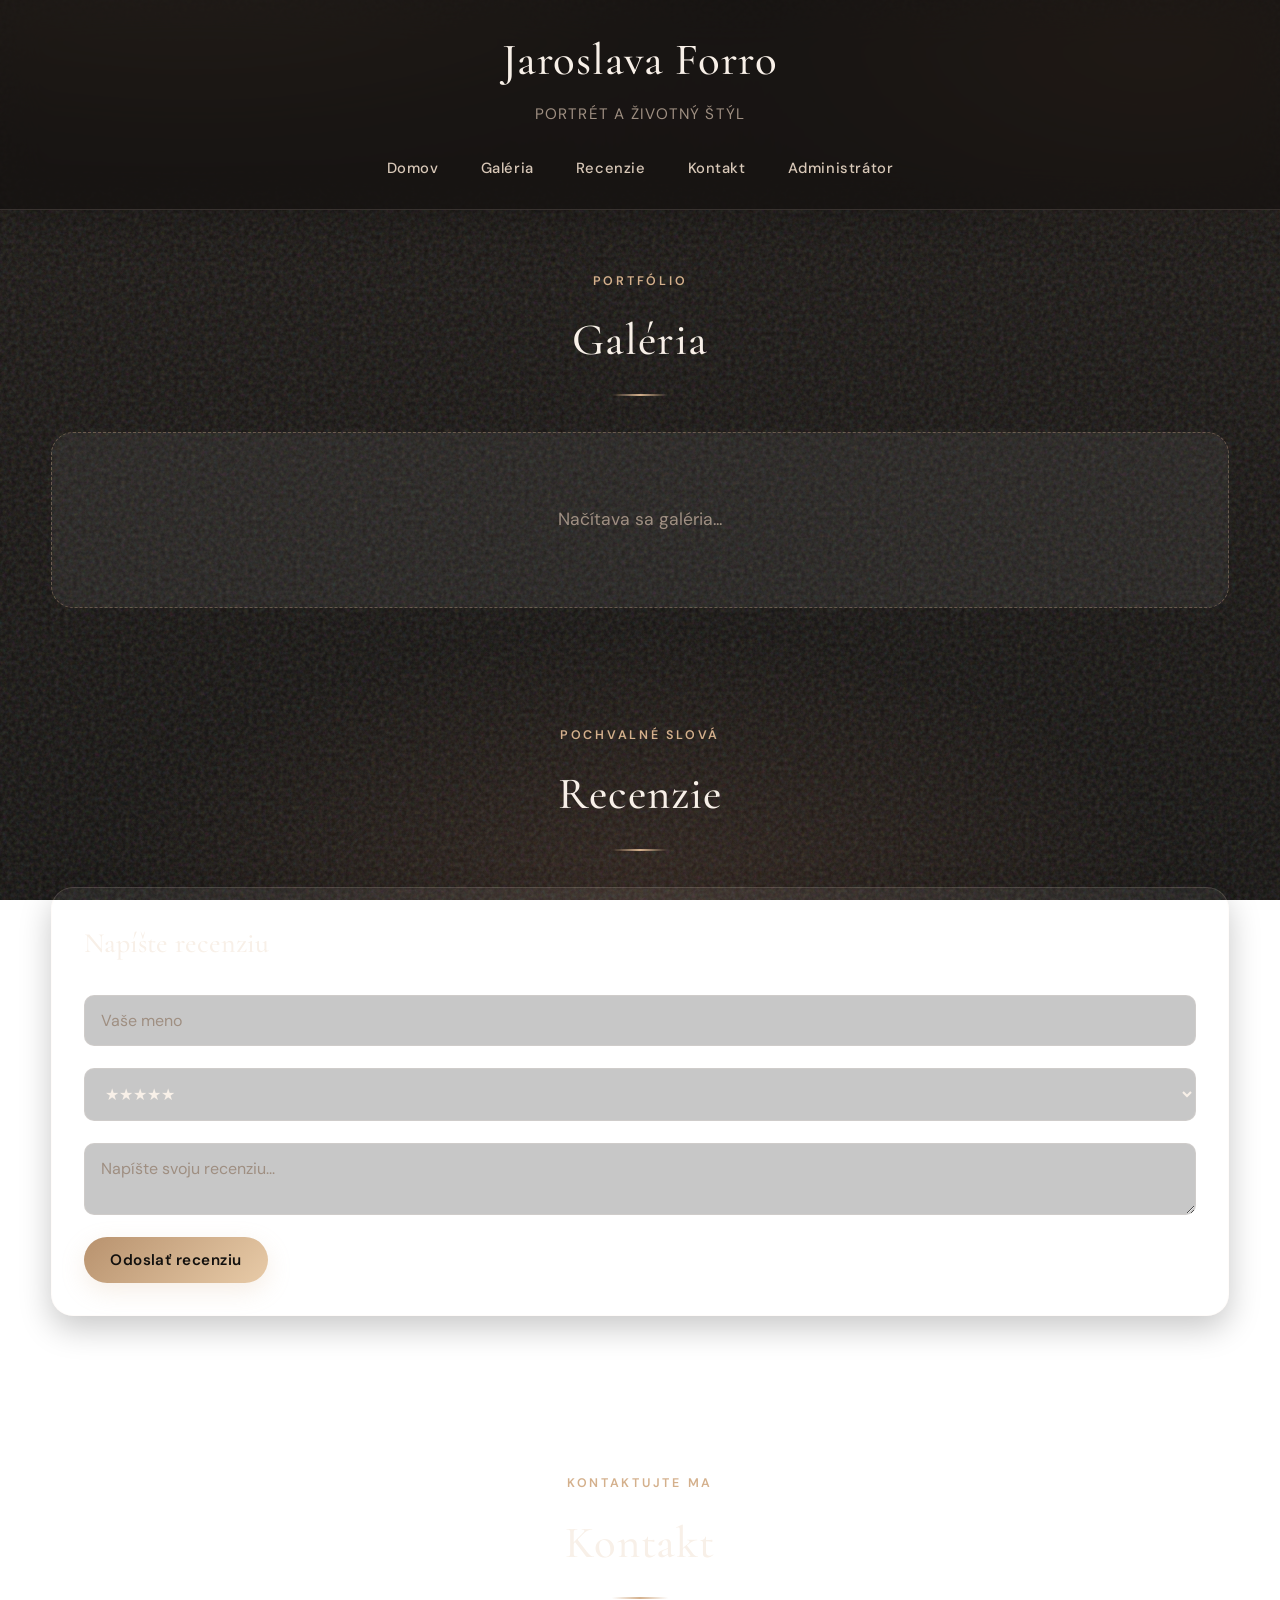
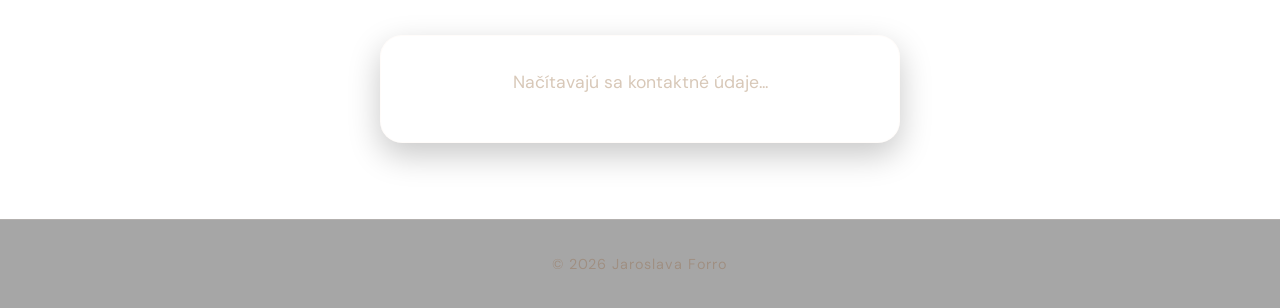
==== index.html @ c7627175 "Show 3 gallery photos with Vidieť viac and rename nav to Administrátor. Co-authored-by: Cursor <curs" ====
<!DOCTYPE html>
<html lang="sk">
<head>
<meta charset="UTF-8">
<meta name="viewport" content="width=device-width, initial-scale=1.0">
<meta http-equiv="Cache-Control" content="no-cache, no-store, must-revalidate">
<meta http-equiv="Pragma" content="no-cache">
<meta http-equiv="Expires" content="0">
<title>Jaroslava Forro | Fotografia</title>
<link rel="preconnect" href="https://fonts.googleapis.com">
<link rel="preconnect" href="https://fonts.gstatic.com" crossorigin>
<link href="https://fonts.googleapis.com/css2?family=Cormorant+Garamond:ital,wght@0,400;0,500;0,600;1,400&family=DM+Sans:ital,opsz,wght@0,9..40,400;0,9..40,500;0,9..40,600;1,9..40,400&display=swap" rel="stylesheet">
<link rel="stylesheet" href="css/style.css?v=17">
</head>

<body>
<header>
<h1>Jaroslava Forro</h1>
<p>Portrét a životný štýl</p>
<nav>
<a href="index.html">Domov</a>
<a href="#gallery">Galéria</a>
<a href="#reviews">Recenzie</a>
<a href="#contact">Kontakt</a>
<a href="admin.html">Administrátor</a>
</nav>
</header>

<main>
<section id="gallery" class="container section">
<div class="section-heading">
<span class="section-eyebrow">Portfólio</span>
<h2 class="page-title">Galéria</h2>
</div>
<div id="galleryGrid" class="gallery"></div>
</section>

<section id="reviews" class="container section">
<div class="section-heading">
<span class="section-eyebrow">Pochvalné slová</span>
<h2 class="page-title">Recenzie</h2>
</div>

<section class="card">
<h2>Napíšte recenziu</h2>
<form id="publicReviewForm">
<input id="name" placeholder="Vaše meno" required>
<select id="rating">
<option value="★★★★★">★★★★★</option>
<option value="★★★★☆">★★★★☆</option>
<option value="★★★☆☆">★★★☆☆</option>
<option value="★★☆☆☆">★★☆☆☆</option>
<option value="★☆☆☆☆">★☆☆☆☆</option>
</select>
<textarea id="message" placeholder="Napíšte svoju recenziu..." required></textarea>
<button type="submit">Odoslať recenziu</button>
</form>
</section>

<div id="reviewsList" class="reviews-grid"></div>
</section>

<section id="contact" class="container section contact">
<div class="section-heading">
<span class="section-eyebrow">Kontaktujte ma</span>
<h2 class="page-title">Kontakt</h2>
</div>
<div id="contactInfo" class="contact-info">
<p>Načítavajú sa kontaktné údaje...</p>
</div>
</section>
</main>

<div id="lightbox" class="lightbox">
<button class="close" type="button" onclick="closeImage()" aria-label="Zavrieť">×</button>
<img id="lightboxImage" alt="Vybraná fotografia z galérie">
</div>

<footer>
© 2026 Jaroslava Forro
</footer>

<script src="js/config.js?v=17"></script>
<script src="js/script.js?v=17"></script>
<script>
displayGallery();
displayPublicReviews();
displayContact();

document.getElementById("publicReviewForm").addEventListener("submit", function (event) {
  submitPublicReview(event);
});
</script>
</body>
</html>
---- css/style.css ----
/* ============================================
   Jaroslava Forro — Editorial Photography Theme
   ============================================ */

:root {
    --bg-deep: #12100e;
    --bg-mid: #1a1613;
    --bg-soft: #221d19;
    --surface: rgba(255, 248, 240, 0.06);
    --surface-hover: rgba(255, 248, 240, 0.1);
    --surface-strong: rgba(255, 248, 240, 0.12);
    --border: rgba(255, 235, 215, 0.14);
    --border-strong: rgba(212, 176, 140, 0.35);
    --text: #f8f0e8;
    --text-soft: #d8c8b8;
    --text-muted: #9f8f82;
    --accent: #d4b08c;
    --accent-light: #e8cba8;
    --accent-dark: #b8926e;
    --danger: #c97b7b;
    --danger-dark: #a85f5f;
    --shadow: 0 24px 60px rgba(0, 0, 0, 0.35);
    --shadow-soft: 0 12px 32px rgba(0, 0, 0, 0.22);
    --radius-lg: 22px;
    --radius-md: 14px;
    --radius-sm: 10px;
    --font-display: "Cormorant Garamond", Georgia, serif;
    --font-body: "DM Sans", "Segoe UI", sans-serif;
    --ease: cubic-bezier(0.22, 1, 0.36, 1);
}

* {
    margin: 0;
    padding: 0;
    box-sizing: border-box;
}

html {
    scroll-behavior: smooth;
}

body {
    min-height: 100vh;
    color: var(--text);
    line-height: 1.7;
    font-family: var(--font-body);
    background:
        radial-gradient(ellipse 80% 50% at 15% -10%, rgba(212, 176, 140, 0.22), transparent 55%),
        radial-gradient(ellipse 60% 45% at 90% 5%, rgba(180, 130, 95, 0.16), transparent 50%),
        radial-gradient(ellipse 70% 50% at 50% 100%, rgba(90, 60, 45, 0.35), transparent 60%),
        linear-gradient(180deg, var(--bg-mid) 0%, var(--bg-deep) 100%);
    background-attachment: fixed;
}

body::before {
    content: "";
    position: fixed;
    inset: 0;
    pointer-events: none;
    opacity: 0.35;
    background-image: url("data:image/svg+xml,%3Csvg viewBox='0 0 256 256' xmlns='http://www.w3.org/2000/svg'%3E%3Cfilter id='n'%3E%3CfeTurbulence type='fractalNoise' baseFrequency='0.8' numOctaves='4' stitchTiles='stitch'/%3E%3C/filter%3E%3Crect width='100%25' height='100%25' filter='url(%23n)' opacity='0.5'/%3E%3C/svg%3E");
    z-index: 0;
}

body > * {
    position: relative;
    z-index: 1;
}

/* Header */

header {
    position: sticky;
    top: 0;
    z-index: 50;
    background: rgba(18, 16, 14, 0.72);
    backdrop-filter: blur(20px) saturate(140%);
    -webkit-backdrop-filter: blur(20px) saturate(140%);
    padding: 22px 24px 18px;
    text-align: center;
    border-bottom: 1px solid var(--border);
    box-shadow: 0 10px 40px rgba(0, 0, 0, 0.2);
}

header h1 {
    font-family: var(--font-display);
    font-size: clamp(2rem, 5vw, 2.8rem);
    font-weight: 500;
    letter-spacing: 0.02em;
    color: var(--text);
    margin-bottom: 4px;
}

header p {
    color: var(--text-muted);
    font-size: 0.95rem;
    letter-spacing: 0.08em;
    text-transform: uppercase;
}

/* Navigation */

nav {
    display: flex;
    flex-wrap: wrap;
    justify-content: center;
    gap: 8px;
    margin-top: 18px;
}

nav a {
    color: var(--text-soft);
    text-decoration: none;
    font-size: 0.92rem;
    font-weight: 500;
    letter-spacing: 0.04em;
    padding: 9px 16px;
    border-radius: 999px;
    border: 1px solid transparent;
    transition: all 0.3s var(--ease);
}

nav a:hover {
    color: var(--text);
    background: var(--surface-strong);
    border-color: var(--border);
    transform: translateY(-1px);
}

nav a:focus,
button:focus,
input:focus,
textarea:focus,
select:focus {
    outline: 2px solid var(--accent);
    outline-offset: 3px;
}

/* Layout */

.container {
    width: min(1180px, 92%);
    margin: 0 auto;
    padding: 56px 0;
}

.section {
    animation: fadeUp 0.7s var(--ease) both;
}

.section:nth-of-type(2) {
    animation-delay: 0.08s;
}

.section:nth-of-type(3) {
    animation-delay: 0.16s;
}

@keyframes fadeUp {
    from {
        opacity: 0;
        transform: translateY(18px);
    }
    to {
        opacity: 1;
        transform: translateY(0);
    }
}

.section-heading {
    text-align: center;
    margin-bottom: 36px;
}

.section-eyebrow {
    display: inline-block;
    font-size: 0.78rem;
    font-weight: 600;
    letter-spacing: 0.22em;
    text-transform: uppercase;
    color: var(--accent);
    margin-bottom: 10px;
}

.page-title {
    font-family: var(--font-display);
    font-size: clamp(2rem, 4vw, 2.8rem);
    font-weight: 500;
    color: var(--text);
    letter-spacing: 0.02em;
}

.page-title::after {
    content: "";
    display: block;
    width: 56px;
    height: 2px;
    margin: 16px auto 0;
    background: linear-gradient(90deg, transparent, var(--accent), transparent);
}

/* Contact */

.contact p {
    max-width: 680px;
    margin: 0 auto;
    text-align: center;
    color: var(--text-soft);
    font-size: 1.05rem;
}

.contact-info {
    max-width: 520px;
    margin: 0 auto;
    text-align: center;
    background: var(--surface);
    backdrop-filter: blur(18px);
    -webkit-backdrop-filter: blur(18px);
    border: 1px solid var(--border);
    border-radius: var(--radius-lg);
    padding: 32px 28px;
    box-shadow: var(--shadow-soft);
}

.contact-info p {
    margin-bottom: 12px;
    font-size: 1.1rem;
}

.contact-info a {
    color: var(--accent-light);
    text-decoration: none;
    border-bottom: 1px solid rgba(232, 203, 168, 0.35);
    transition: color 0.25s;
}

.contact-info a:hover {
    color: var(--text);
}

.download-button,
.lightbox-download,
#lightboxDownload {
    display: none !important;
}

.button-link {
    display: inline-block;
    background: linear-gradient(135deg, var(--accent-dark), var(--accent));
    color: var(--bg-deep);
    padding: 12px 26px;
    border-radius: 999px;
    text-decoration: none;
    font-weight: 600;
    transition: transform 0.25s var(--ease), box-shadow 0.25s;
    box-shadow: 0 8px 24px rgba(212, 176, 140, 0.25);
}

.button-link:hover {
    transform: translateY(-2px);
    box-shadow: 0 12px 32px rgba(212, 176, 140, 0.35);
}

/* Cards */

.card {
    background: var(--surface);
    backdrop-filter: blur(20px);
    -webkit-backdrop-filter: blur(20px);
    border-radius: var(--radius-lg);
    padding: 32px;
    margin-bottom: 40px;
    box-shadow: var(--shadow-soft);
    border: 1px solid var(--border);
    transition: border-color 0.3s;
}

.card:hover {
    border-color: var(--border-strong);
}

.card h2 {
    font-family: var(--font-display);
    color: var(--text);
    margin-bottom: 20px;
    font-size: 1.75rem;
    font-weight: 500;
}

/* Gallery */

.gallery {
    display: grid;
    grid-template-columns: repeat(auto-fill, minmax(300px, 1fr));
    gap: 28px;
}

.photo-card {
    position: relative;
    background: var(--surface);
    border-radius: var(--radius-lg);
    overflow: hidden;
    border: 1px solid var(--border);
    box-shadow: var(--shadow-soft);
    transition: transform 0.45s var(--ease), box-shadow 0.45s var(--ease), border-color 0.3s;
    animation: fadeUp 0.6s var(--ease) both;
}

.photo-card:hover {
    transform: translateY(-8px);
    box-shadow: var(--shadow);
    border-color: var(--border-strong);
}

.gallery img {
    width: 100%;
    height: 340px;
    object-fit: cover;
    cursor: pointer;
    transition: transform 0.6s var(--ease), filter 0.4s;
    display: block;
}

.photo-card:hover img {
    transform: scale(1.04);
    filter: brightness(1.05);
}

.photo-info {
    padding: 22px 24px 24px;
    border-top: 1px solid var(--border);
    background: linear-gradient(180deg, transparent, rgba(0, 0, 0, 0.15));
}

.photo-info h3 {
    font-family: var(--font-display);
    font-size: 1.45rem;
    font-weight: 500;
    color: var(--text);
    margin-bottom: 6px;
}

.photo-info p {
    color: var(--text-muted);
    font-size: 0.95rem;
    line-height: 1.6;
}

.empty {
    grid-column: 1 / -1;
    text-align: center;
    padding: 72px 24px;
    color: var(--text-muted);
    font-size: 1.1rem;
    background: var(--surface);
    backdrop-filter: blur(14px);
    border-radius: var(--radius-lg);
    border: 1px dashed var(--border-strong);
}

.gallery-more-wrap {
    display: flex;
    justify-content: center;
    margin-top: 12px;
}

.gallery-more-btn {
    width: min(100%, 520px);
    padding: 28px 32px;
    border: 1px solid var(--border-strong);
    border-radius: var(--radius-lg);
    background:
        linear-gradient(135deg, rgba(201, 169, 110, 0.12), rgba(255, 255, 255, 0.03)),
        var(--surface);
    backdrop-filter: blur(16px);
    box-shadow: var(--shadow-soft);
    color: var(--text);
    cursor: pointer;
    transition: transform 0.35s var(--ease), box-shadow 0.35s var(--ease), border-color 0.35s var(--ease);
    display: flex;
    flex-direction: column;
    align-items: center;
    gap: 8px;
    text-align: center;
}

.gallery-more-btn:hover {
    transform: translateY(-4px);
    border-color: var(--accent);
    box-shadow: var(--shadow);
}

.gallery-more-eyebrow {
    font-size: 0.72rem;
    letter-spacing: 0.22em;
    text-transform: uppercase;
    color: var(--accent);
}

.gallery-more-label {
    font-family: var(--font-display);
    font-size: 1.9rem;
    font-weight: 500;
    line-height: 1.1;
}

.gallery-more-count {
    font-size: 0.95rem;
    color: var(--text-muted);
}

/* Reviews */

.review {
    background: var(--surface);
    backdrop-filter: blur(16px);
    padding: 26px;
    border-radius: var(--radius-md);
    border: 1px solid var(--border);
    box-shadow: var(--shadow-soft);
    transition: transform 0.3s var(--ease), border-color 0.3s;
}

.review:hover {
    transform: translateY(-3px);
    border-color: var(--border-strong);
}

.review h3 {
    font-family: var(--font-display);
    font-size: 1.35rem;
    color: var(--text);
}

.reviews-grid {
    display: grid;
    grid-template-columns: repeat(auto-fill, minmax(280px, 1fr));
    gap: 24px;
}

.stars {
    color: var(--accent-light);
    font-size: 1rem;
    letter-spacing: 2px;
    margin: 10px 0;
}

.review p {
    color: var(--text-soft);
    font-size: 0.98rem;
}

.review-actions {
    margin-top: 14px;
}

/* Forms */

input,
textarea,
select {
    width: 100%;
    padding: 14px 16px;
    margin: 8px 0 14px;
    border: 1px solid var(--border);
    border-radius: var(--radius-sm);
    font-size: 1rem;
    font-family: var(--font-body);
    background: rgba(0, 0, 0, 0.22);
    color: var(--text);
    transition: border-color 0.25s, background 0.25s;
}

input::placeholder,
textarea::placeholder {
    color: var(--text-muted);
}

input:focus,
textarea:focus,
select:focus {
    border-color: var(--accent);
    background: rgba(0, 0, 0, 0.32);
}

select {
    cursor: pointer;
}

select option {
    background: var(--bg-soft);
    color: var(--text);
}

/* Buttons */

button {
    background: linear-gradient(135deg, var(--accent-dark), var(--accent-light));
    color: var(--bg-deep);
    border: none;
    padding: 13px 26px;
    border-radius: 999px;
    font-size: 0.95rem;
    font-weight: 600;
    font-family: var(--font-body);
    letter-spacing: 0.03em;
    cursor: pointer;
    transition: transform 0.25s var(--ease), box-shadow 0.25s;
    box-shadow: 0 8px 24px rgba(212, 176, 140, 0.22);
}

button:hover {
    transform: translateY(-2px);
    box-shadow: 0 12px 30px rgba(212, 176, 140, 0.32);
}

.delete-button {
    background: linear-gradient(135deg, var(--danger-dark), var(--danger));
    color: #fff;
    padding: 8px 16px;
    font-size: 0.85rem;
    box-shadow: 0 6px 18px rgba(201, 123, 123, 0.25);
}

.delete-button:hover {
    box-shadow: 0 8px 22px rgba(201, 123, 123, 0.35);
}

/* Dashboard */

.photo {
    display: flex;
    justify-content: space-between;
    align-items: center;
    background: rgba(0, 0, 0, 0.2);
    padding: 16px;
    border-radius: var(--radius-sm);
    margin-top: 14px;
    border: 1px solid var(--border);
}

.logout {
    position: fixed;
    top: 20px;
    right: 20px;
    background: linear-gradient(135deg, var(--danger-dark), var(--danger));
    color: #fff;
    z-index: 100;
    font-size: 0.85rem;
    padding: 10px 18px;
}

.dashboard-grid {
    display: grid;
    grid-template-columns: repeat(auto-fit, minmax(320px, 1fr));
    gap: 28px;
}

.contact-card {
    grid-column: 1 / -1;
}

.card-note {
    color: var(--text-muted);
    margin-bottom: 16px;
    font-size: 0.95rem;
}

.contact-preview {
    background: rgba(0, 0, 0, 0.22);
    border-radius: var(--radius-sm);
    padding: 16px 18px;
    margin-bottom: 20px;
    color: var(--text-soft);
    line-height: 1.7;
    border: 1px solid var(--border);
}

.contact-card label {
    display: block;
    margin-bottom: 8px;
    font-weight: 600;
    color: var(--text-soft);
    font-size: 0.88rem;
    letter-spacing: 0.04em;
    text-transform: uppercase;
}

.contact-card input {
    margin-bottom: 18px;
}

.photo-item,
.review-item {
    background: rgba(0, 0, 0, 0.2);
    padding: 16px;
    margin-top: 14px;
    border-radius: var(--radius-sm);
    display: flex;
    justify-content: space-between;
    gap: 16px;
    align-items: center;
    border: 1px solid var(--border);
}

.review-item p {
    margin-top: 8px;
    color: var(--text-muted);
}

/* Lightbox */

.lightbox {
    display: none;
    position: fixed;
    inset: 0;
    background: rgba(8, 6, 5, 0.92);
    backdrop-filter: blur(16px);
    -webkit-backdrop-filter: blur(16px);
    justify-content: center;
    align-items: center;
    z-index: 999;
    padding: 24px;
}

.lightbox img {
    max-width: min(92vw, 1100px);
    max-height: 88vh;
    border-radius: 8px;
    box-shadow: 0 24px 80px rgba(0, 0, 0, 0.6);
    border: 1px solid rgba(255, 255, 255, 0.12);
    animation: fadeUp 0.4s var(--ease);
}

.close {
    position: absolute;
    top: 24px;
    right: 28px;
    width: 48px;
    height: 48px;
    background: var(--surface-strong);
    color: var(--text);
    font-size: 28px;
    line-height: 1;
    border-radius: 50%;
    border: 1px solid var(--border);
    box-shadow: none;
    display: flex;
    align-items: center;
    justify-content: center;
}

.close:hover {
    background: var(--surface-hover);
    color: var(--accent-light);
    transform: none;
}

/* Login */

.login-page {
    display: flex;
    justify-content: center;
    align-items: center;
    min-height: 100vh;
    padding: 24px;
}

.login {
    background: var(--surface-strong);
    backdrop-filter: blur(24px);
    -webkit-backdrop-filter: blur(24px);
    padding: 48px 40px;
    border-radius: var(--radius-lg);
    width: min(400px, 92vw);
    text-align: center;
    box-shadow: var(--shadow);
    border: 1px solid var(--border-strong);
}

.login h1 {
    font-family: var(--font-display);
    font-size: 2rem;
    margin-bottom: 24px;
    color: var(--text);
    font-weight: 500;
}

.login a {
    color: var(--accent-light);
    font-weight: 500;
    text-decoration: none;
}

.login a:hover {
    color: var(--text);
}

.small-text {
    color: var(--text-muted);
    margin: 15px 0;
    font-size: 0.9rem;
}

/* Footer */

footer {
    background: rgba(0, 0, 0, 0.35);
    backdrop-filter: blur(16px);
    color: var(--text-muted);
    text-align: center;
    padding: 32px 24px;
    margin-top: 20px;
    border-top: 1px solid var(--border);
    font-size: 0.9rem;
    letter-spacing: 0.06em;
}

/* Mobile */

@media (max-width: 768px) {
    header {
        padding: 18px 16px 14px;
    }

    nav a {
        padding: 8px 12px;
        font-size: 0.88rem;
    }

    .container {
        padding: 40px 0;
    }

    .gallery {
        grid-template-columns: 1fr;
    }

    .gallery img {
        height: 280px;
    }

    .photo,
    .photo-item,
    .review-item {
        flex-direction: column;
        align-items: flex-start;
    }

    .logout {
        position: static;
        width: calc(100% - 32px);
        margin: 16px auto 0;
        display: block;
    }
}

@media (prefers-reduced-motion: reduce) {
    *,
    *::before,
    *::after {
        animation-duration: 0.01ms !important;
        animation-iteration-count: 1 !important;
        transition-duration: 0.01ms !important;
    }
}
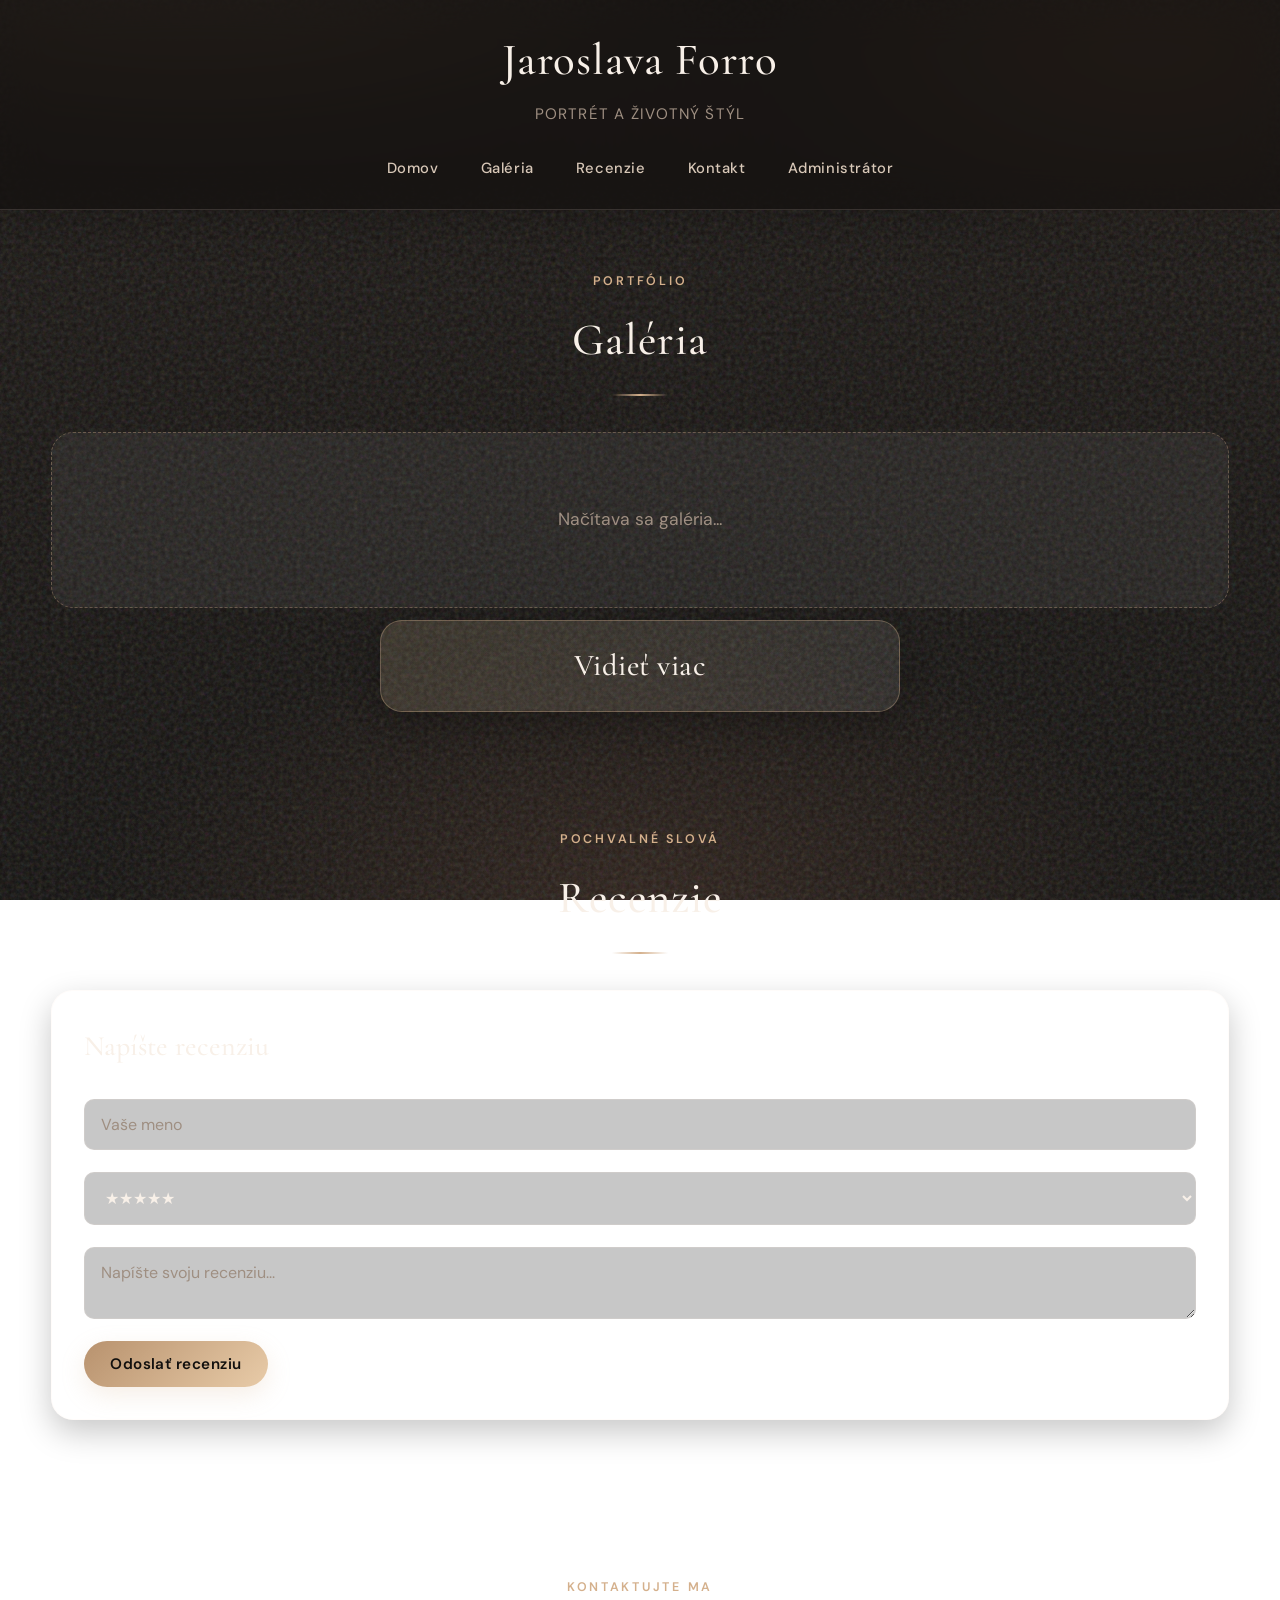
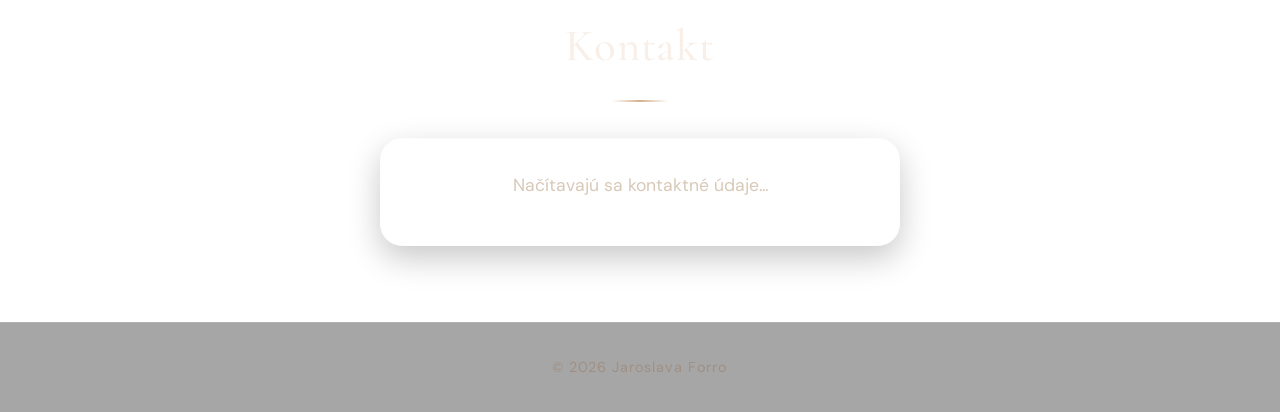
==== commit bff2a07c: "Force cache refresh v18 with gallery Vidieť viac and Administrátor. Co-authored-by: Cursor <cursorag" ====
--- a/index.html
+++ b/index.html
@@ -1,6 +1,19 @@
 <!DOCTYPE html>
 <html lang="sk">
 <head>
+<script>
+(function () {
+  var version = "18";
+  if ("serviceWorker" in navigator) {
+    navigator.serviceWorker.getRegistrations().then(function (regs) {
+      regs.forEach(function (reg) { reg.unregister(); });
+    });
+  }
+  if (location.search.indexOf("skv=" + version) === -1) {
+    location.replace(location.pathname + "?skv=" + version + location.hash);
+  }
+})();
+</script>
 <meta charset="UTF-8">
 <meta name="viewport" content="width=device-width, initial-scale=1.0">
 <meta http-equiv="Cache-Control" content="no-cache, no-store, must-revalidate">
@@ -10,7 +23,7 @@
 <link rel="preconnect" href="https://fonts.googleapis.com">
 <link rel="preconnect" href="https://fonts.gstatic.com" crossorigin>
 <link href="https://fonts.googleapis.com/css2?family=Cormorant+Garamond:ital,wght@0,400;0,500;0,600;1,400&family=DM+Sans:ital,opsz,wght@0,9..40,400;0,9..40,500;0,9..40,600;1,9..40,400&display=swap" rel="stylesheet">
-<link rel="stylesheet" href="css/style.css?v=17">
+<link rel="stylesheet" href="css/style.css?v=18">
 </head>
 
 <body>
@@ -33,6 +46,11 @@
 <h2 class="page-title">Galéria</h2>
 </div>
 <div id="galleryGrid" class="gallery"></div>
+<div id="galleryMoreWrap" class="gallery-more-wrap" hidden>
+<button type="button" class="gallery-more-btn" onclick="loadMoreGallery()">
+<span class="gallery-more-label">Vidieť viac</span>
+</button>
+</div>
 </section>
 
 <section id="reviews" class="container section">
@@ -80,8 +98,8 @@
 © 2026 Jaroslava Forro
 </footer>
 
-<script src="js/config.js?v=17"></script>
-<script src="js/script.js?v=17"></script>
+<script src="js/config.js?v=18"></script>
+<script src="js/script.js?v=18"></script>
 <script>
 displayGallery();
 displayPublicReviews();
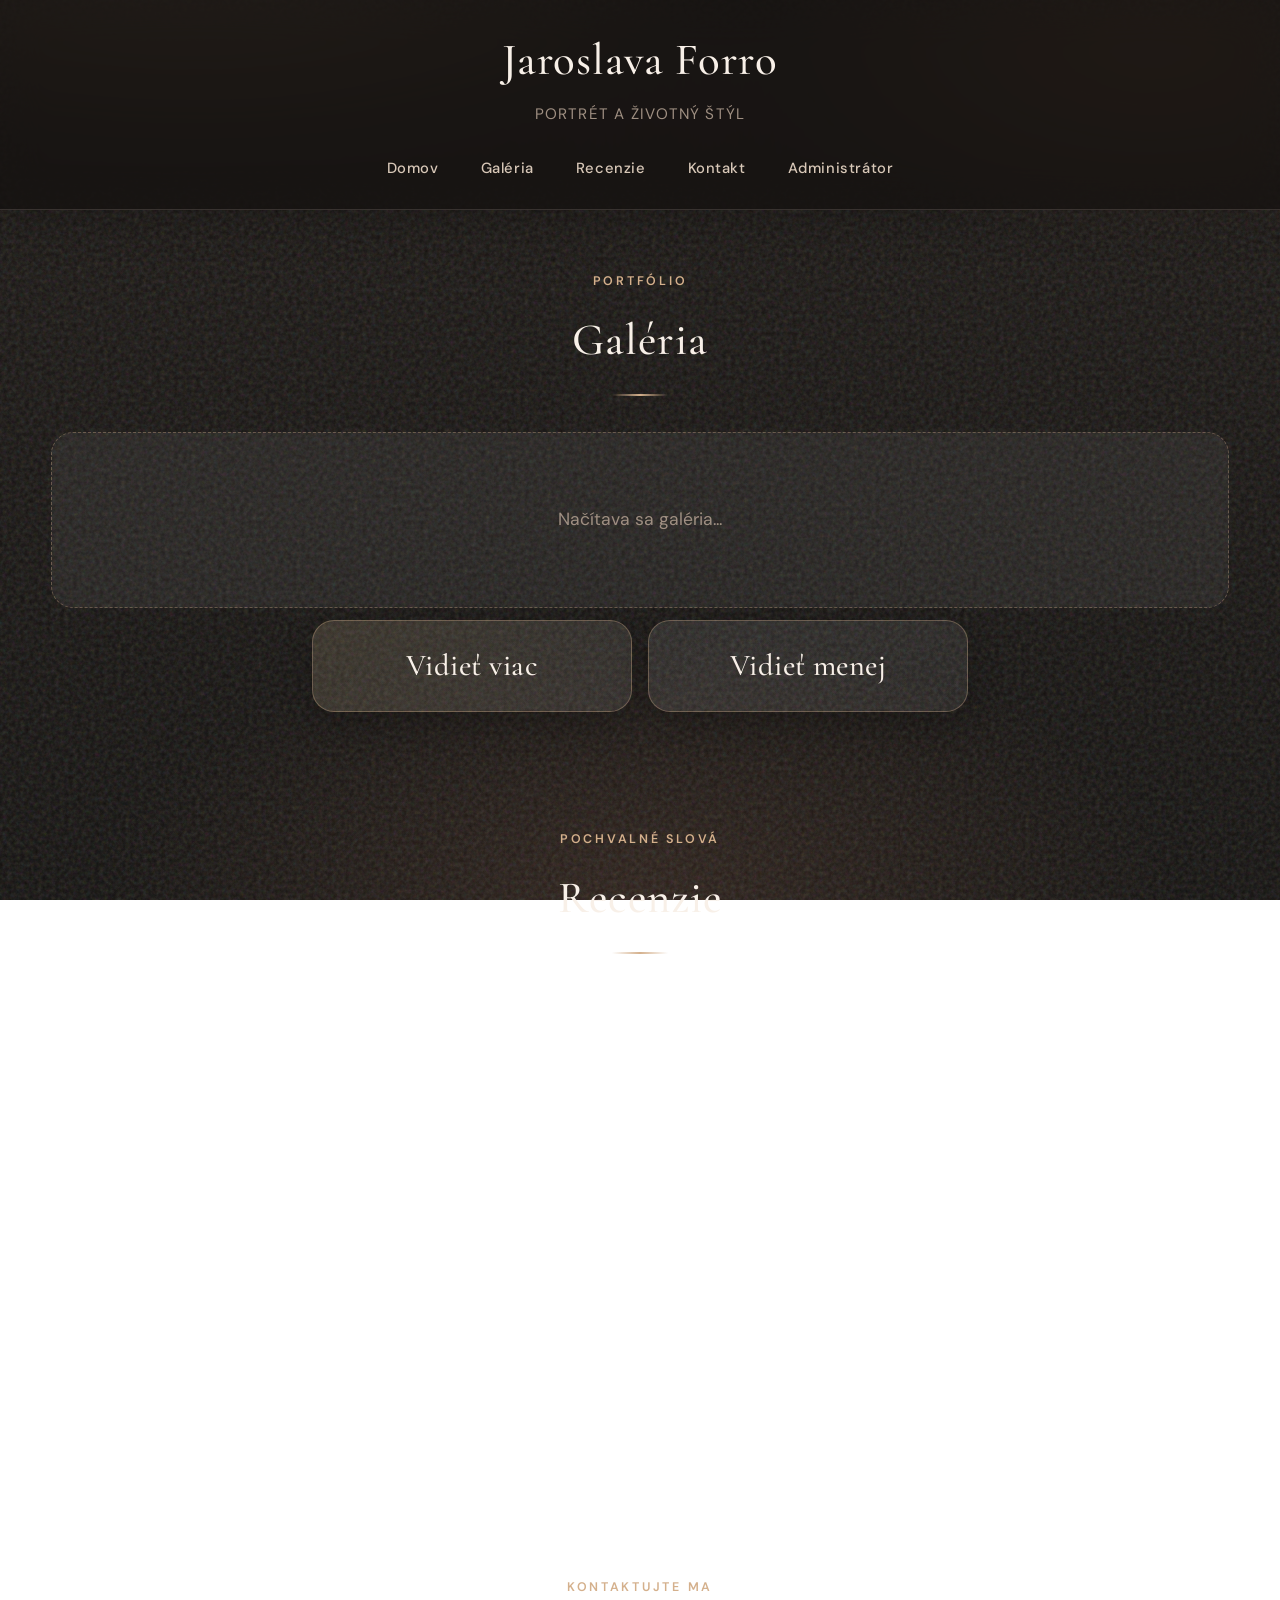
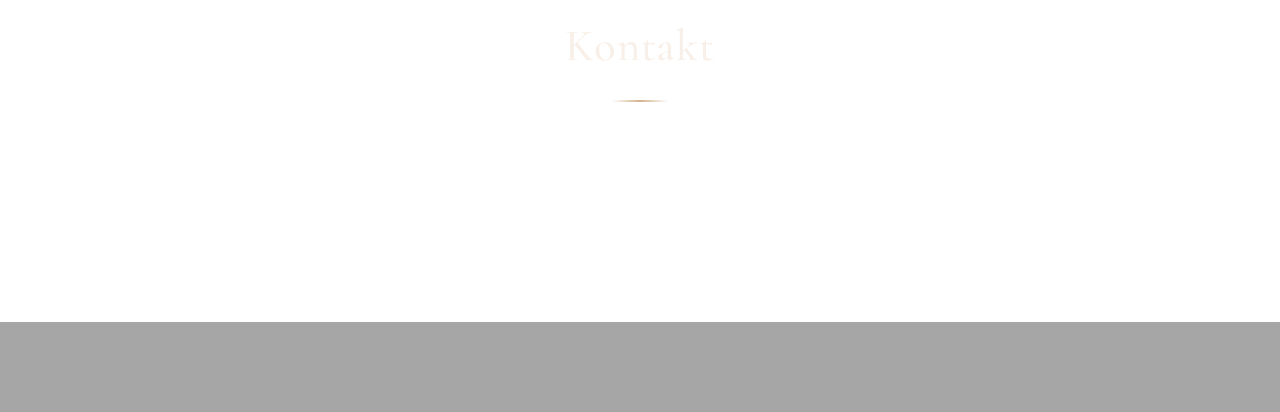
==== commit 8b92e236: "Add Vidieť menej button to collapse gallery back to 3 photos. Co-authored-by: Cursor <cursoragent@cu" ====
--- a/index.html
+++ b/index.html
@@ -3,7 +3,7 @@
 <head>
 <script>
 (function () {
-  var version = "18";
+  var version = "19";
   if ("serviceWorker" in navigator) {
     navigator.serviceWorker.getRegistrations().then(function (regs) {
       regs.forEach(function (reg) { reg.unregister(); });
@@ -23,7 +23,7 @@
 <link rel="preconnect" href="https://fonts.googleapis.com">
 <link rel="preconnect" href="https://fonts.gstatic.com" crossorigin>
 <link href="https://fonts.googleapis.com/css2?family=Cormorant+Garamond:ital,wght@0,400;0,500;0,600;1,400&family=DM+Sans:ital,opsz,wght@0,9..40,400;0,9..40,500;0,9..40,600;1,9..40,400&display=swap" rel="stylesheet">
-<link rel="stylesheet" href="css/style.css?v=18">
+<link rel="stylesheet" href="css/style.css?v=19">
 </head>
 
 <body>
@@ -47,8 +47,11 @@
 </div>
 <div id="galleryGrid" class="gallery"></div>
 <div id="galleryMoreWrap" class="gallery-more-wrap" hidden>
-<button type="button" class="gallery-more-btn" onclick="loadMoreGallery()">
+<button type="button" class="gallery-more-btn" id="galleryMoreBtn" onclick="loadMoreGallery()">
 <span class="gallery-more-label">Vidieť viac</span>
+</button>
+<button type="button" class="gallery-more-btn gallery-less-btn" id="galleryLessBtn" onclick="loadLessGallery()" hidden>
+<span class="gallery-more-label">Vidieť menej</span>
 </button>
 </div>
 </section>
@@ -98,8 +101,8 @@
 © 2026 Jaroslava Forro
 </footer>
 
-<script src="js/config.js?v=18"></script>
-<script src="js/script.js?v=18"></script>
+<script src="js/config.js?v=19"></script>
+<script src="js/script.js?v=19"></script>
 <script>
 displayGallery();
 displayPublicReviews();
--- a/css/style.css
+++ b/css/style.css
@@ -361,11 +361,16 @@
 .gallery-more-wrap {
     display: flex;
     justify-content: center;
+    align-items: stretch;
+    flex-wrap: wrap;
+    gap: 16px;
     margin-top: 12px;
 }
 
 .gallery-more-btn {
-    width: min(100%, 520px);
+    width: min(100%, 320px);
+    flex: 1 1 220px;
+    max-width: 320px;
     padding: 28px 32px;
     border: 1px solid var(--border-strong);
     border-radius: var(--radius-lg);
@@ -388,6 +393,12 @@
     transform: translateY(-4px);
     border-color: var(--accent);
     box-shadow: var(--shadow);
+}
+
+.gallery-less-btn {
+    background:
+        linear-gradient(135deg, rgba(255, 255, 255, 0.04), rgba(255, 255, 255, 0.01)),
+        var(--surface);
 }
 
 .gallery-more-eyebrow {
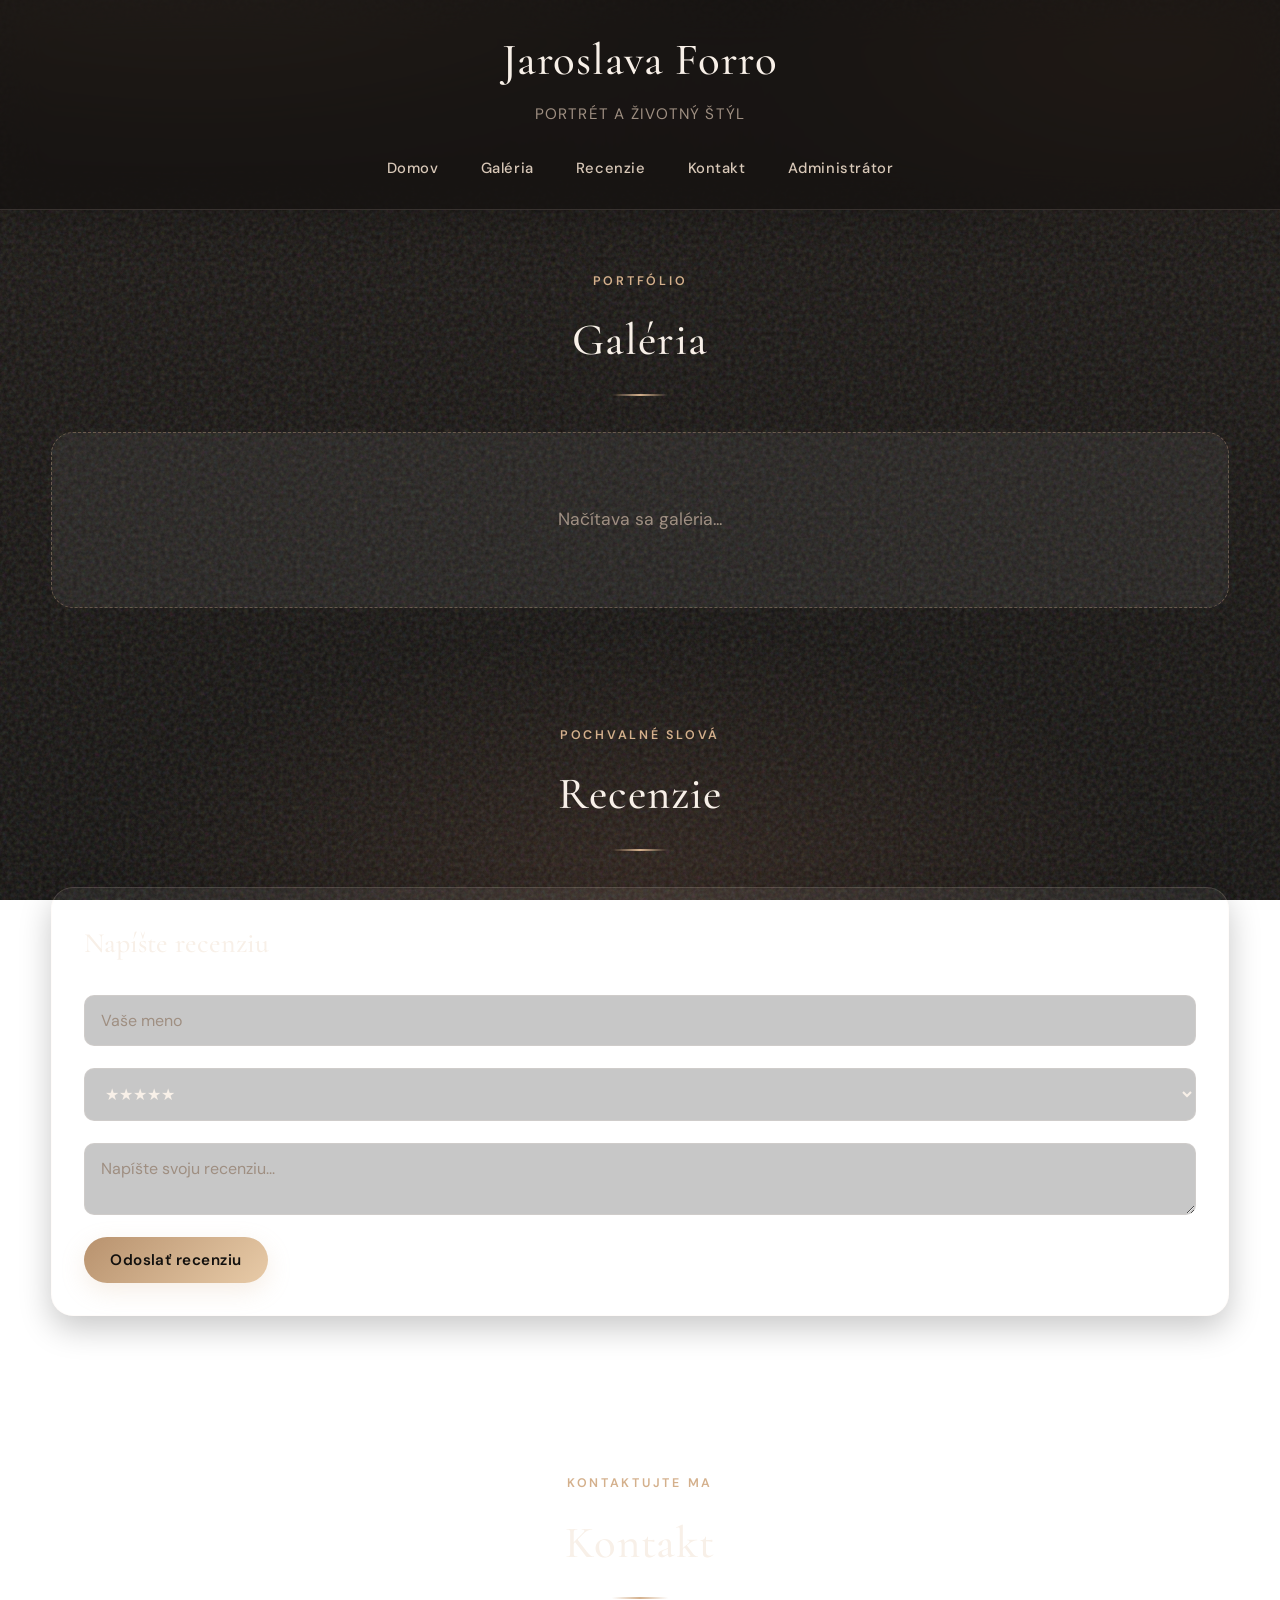
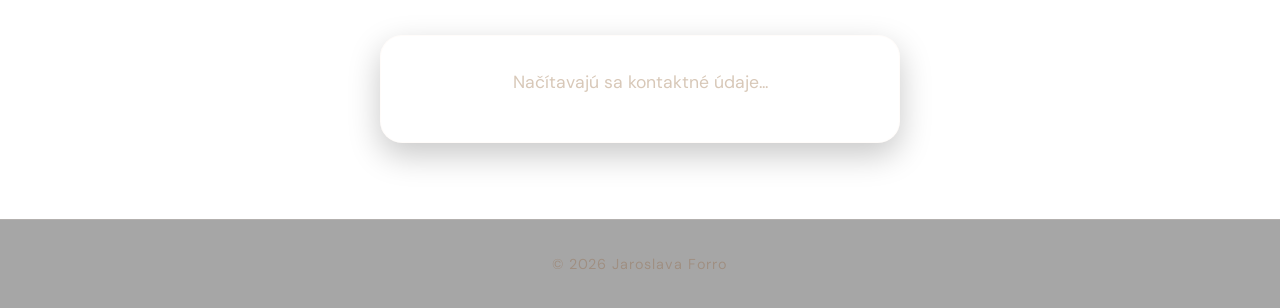
==== commit 4cec5605: "Fix Vidieť viac and Vidieť menej gallery controls v20. Co-authored-by: Cursor <cursoragent@cursor.co" ====
--- a/index.html
+++ b/index.html
@@ -3,7 +3,7 @@
 <head>
 <script>
 (function () {
-  var version = "19";
+  var version = "20";
   if ("serviceWorker" in navigator) {
     navigator.serviceWorker.getRegistrations().then(function (regs) {
       regs.forEach(function (reg) { reg.unregister(); });
@@ -23,7 +23,7 @@
 <link rel="preconnect" href="https://fonts.googleapis.com">
 <link rel="preconnect" href="https://fonts.gstatic.com" crossorigin>
 <link href="https://fonts.googleapis.com/css2?family=Cormorant+Garamond:ital,wght@0,400;0,500;0,600;1,400&family=DM+Sans:ital,opsz,wght@0,9..40,400;0,9..40,500;0,9..40,600;1,9..40,400&display=swap" rel="stylesheet">
-<link rel="stylesheet" href="css/style.css?v=19">
+<link rel="stylesheet" href="css/style.css?v=20">
 </head>
 
 <body>
@@ -46,11 +46,11 @@
 <h2 class="page-title">Galéria</h2>
 </div>
 <div id="galleryGrid" class="gallery"></div>
-<div id="galleryMoreWrap" class="gallery-more-wrap" hidden>
-<button type="button" class="gallery-more-btn" id="galleryMoreBtn" onclick="loadMoreGallery()">
+<div id="galleryMoreWrap" class="gallery-more-wrap" style="display:none">
+<button type="button" class="gallery-more-btn" id="galleryMoreBtn">
 <span class="gallery-more-label">Vidieť viac</span>
 </button>
-<button type="button" class="gallery-more-btn gallery-less-btn" id="galleryLessBtn" onclick="loadLessGallery()" hidden>
+<button type="button" class="gallery-more-btn gallery-less-btn" id="galleryLessBtn" style="display:none">
 <span class="gallery-more-label">Vidieť menej</span>
 </button>
 </div>
@@ -101,12 +101,15 @@
 © 2026 Jaroslava Forro
 </footer>
 
-<script src="js/config.js?v=19"></script>
-<script src="js/script.js?v=19"></script>
+<script src="js/config.js?v=20"></script>
+<script src="js/script.js?v=20"></script>
 <script>
 displayGallery();
 displayPublicReviews();
 displayContact();
+
+document.getElementById("galleryMoreBtn").addEventListener("click", loadMoreGallery);
+document.getElementById("galleryLessBtn").addEventListener("click", loadLessGallery);
 
 document.getElementById("publicReviewForm").addEventListener("submit", function (event) {
   submitPublicReview(event);
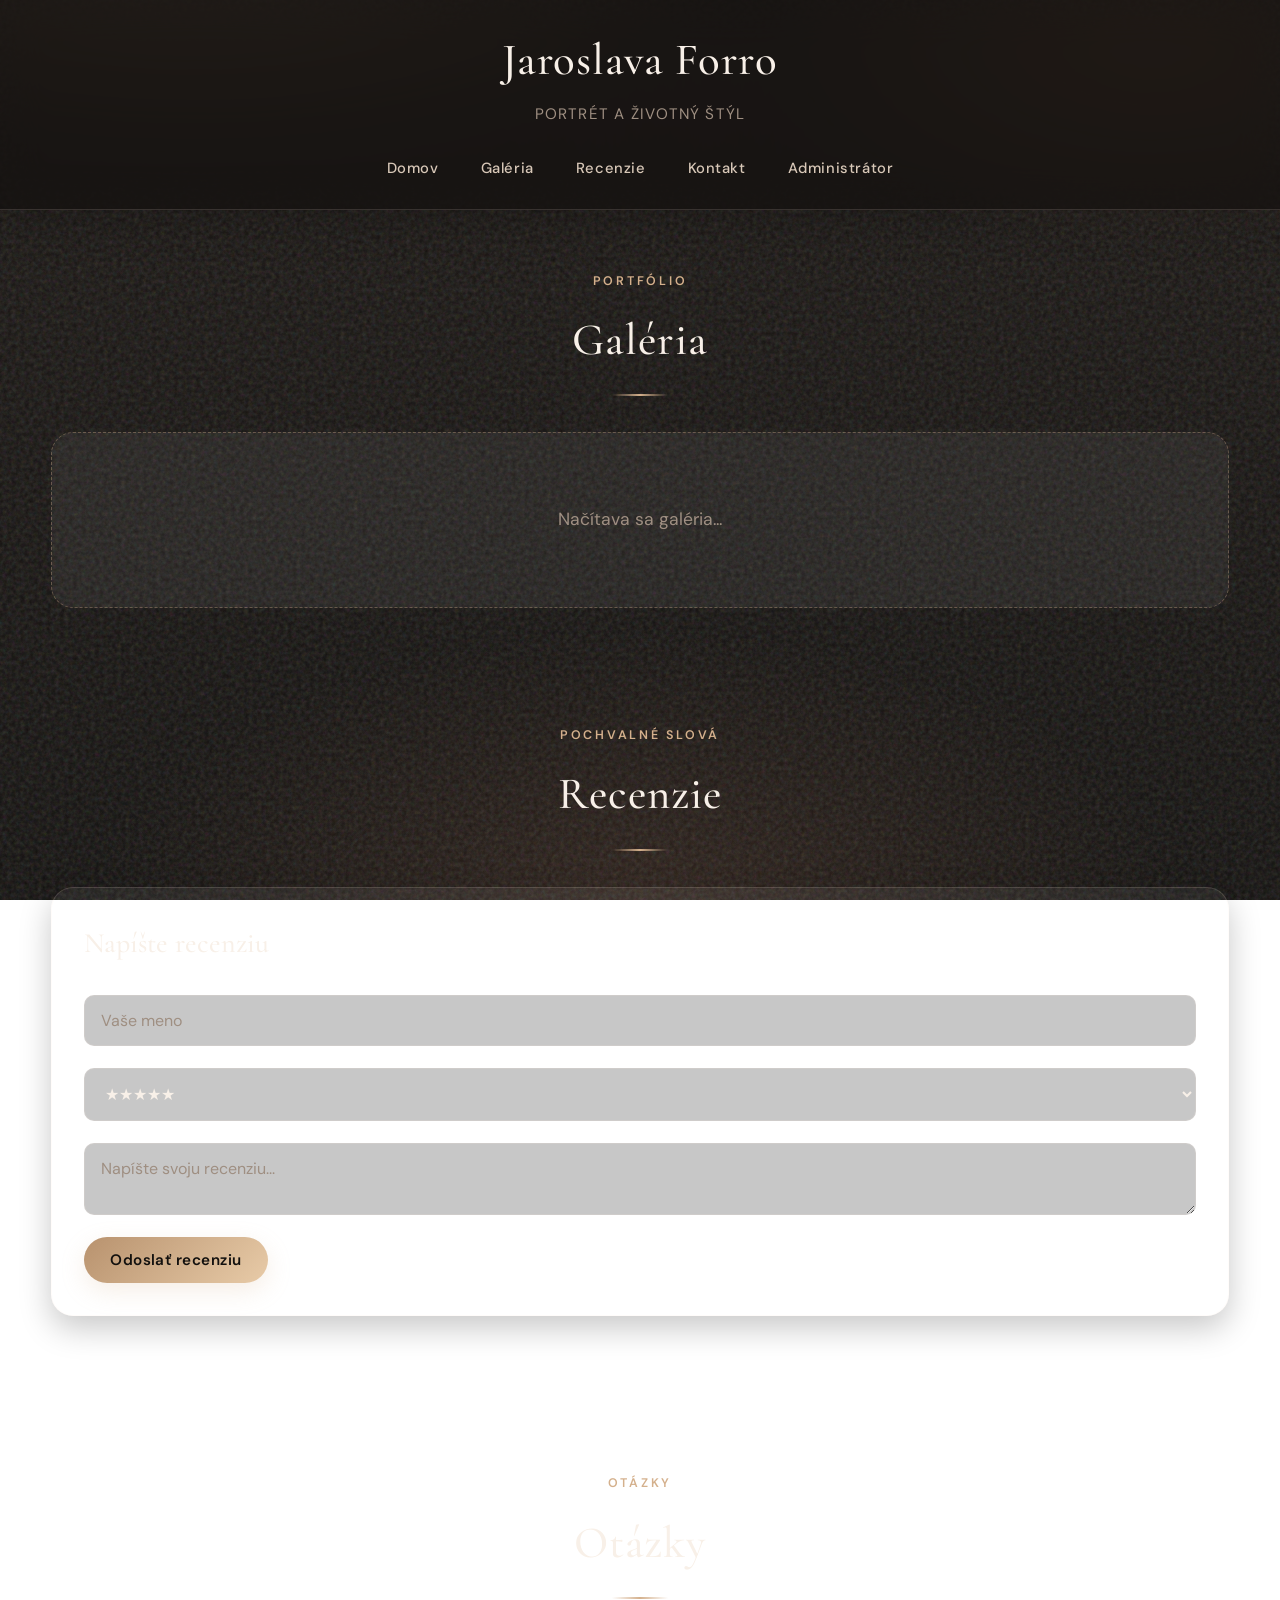
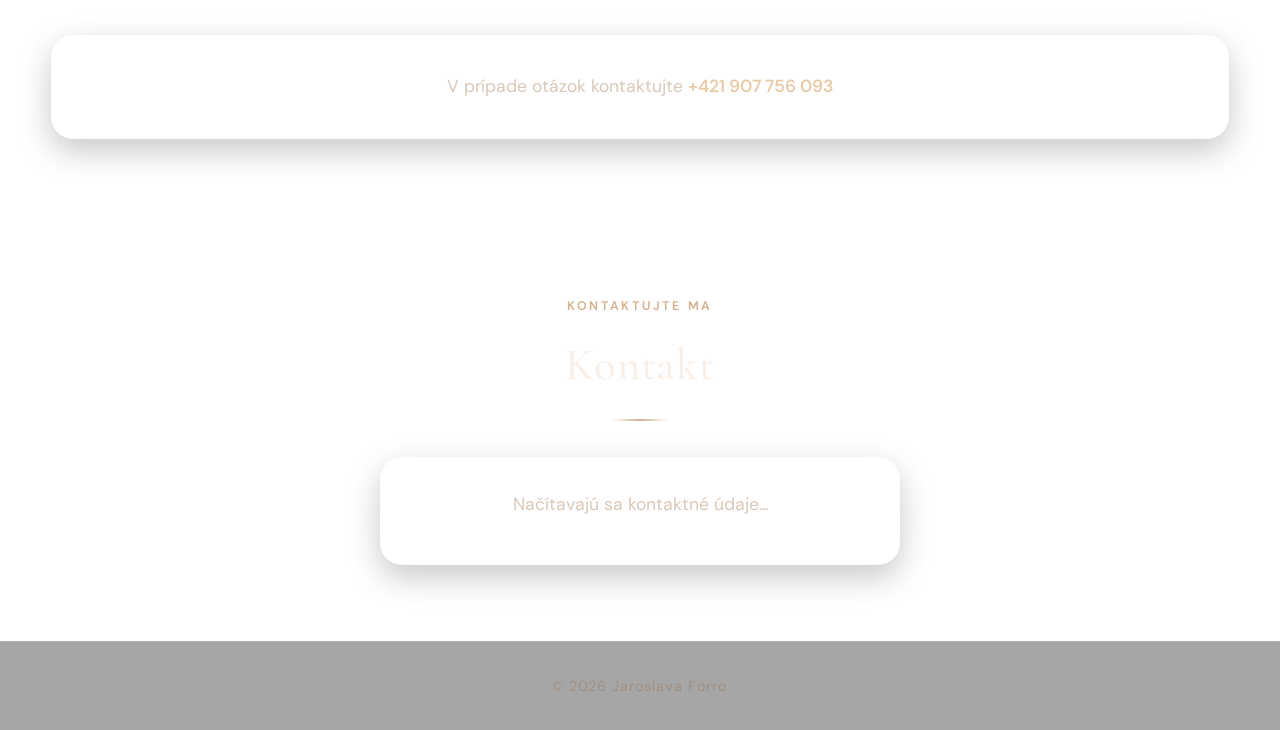
==== commit 523ef100: "Add review replies in admin and Otazky contact section. Co-authored-by: Cursor <cursoragent@cursor.c" ====
--- a/index.html
+++ b/index.html
@@ -3,7 +3,7 @@
 <head>
 <script>
 (function () {
-  var version = "20";
+  var version = "21";
   if ("serviceWorker" in navigator) {
     navigator.serviceWorker.getRegistrations().then(function (regs) {
       regs.forEach(function (reg) { reg.unregister(); });
@@ -23,7 +23,7 @@
 <link rel="preconnect" href="https://fonts.googleapis.com">
 <link rel="preconnect" href="https://fonts.gstatic.com" crossorigin>
 <link href="https://fonts.googleapis.com/css2?family=Cormorant+Garamond:ital,wght@0,400;0,500;0,600;1,400&family=DM+Sans:ital,opsz,wght@0,9..40,400;0,9..40,500;0,9..40,600;1,9..40,400&display=swap" rel="stylesheet">
-<link rel="stylesheet" href="css/style.css?v=20">
+<link rel="stylesheet" href="css/style.css?v=21">
 </head>
 
 <body>
@@ -81,6 +81,16 @@
 <div id="reviewsList" class="reviews-grid"></div>
 </section>
 
+<section id="otazky" class="container section">
+<div class="section-heading">
+<span class="section-eyebrow">Otázky</span>
+<h2 class="page-title">Otázky</h2>
+</div>
+<div class="card questions-card">
+<p>V prípade otázok kontaktujte <a href="tel:+421907756093">+421 907 756 093</a></p>
+</div>
+</section>
+
 <section id="contact" class="container section contact">
 <div class="section-heading">
 <span class="section-eyebrow">Kontaktujte ma</span>
@@ -101,8 +111,8 @@
 © 2026 Jaroslava Forro
 </footer>
 
-<script src="js/config.js?v=20"></script>
-<script src="js/script.js?v=20"></script>
+<script src="js/config.js?v=21"></script>
+<script src="js/script.js?v=21"></script>
 <script>
 displayGallery();
 displayPublicReviews();
--- a/css/style.css
+++ b/css/style.css
@@ -465,6 +465,110 @@
     margin-top: 14px;
 }
 
+.review-reply {
+    margin-top: 18px;
+    padding-top: 16px;
+    border-top: 1px solid var(--border);
+}
+
+.review-reply strong {
+    display: block;
+    color: var(--accent);
+    font-size: 0.78rem;
+    letter-spacing: 0.14em;
+    text-transform: uppercase;
+    margin-bottom: 8px;
+}
+
+.review-reply p {
+    color: var(--text-soft);
+}
+
+.questions-card {
+    text-align: center;
+    padding: 36px 28px;
+}
+
+.questions-card p {
+    font-size: 1.1rem;
+    color: var(--text-soft);
+    margin: 0;
+}
+
+.questions-card a {
+    color: var(--accent-light);
+    text-decoration: none;
+    font-weight: 600;
+}
+
+.questions-card a:hover {
+    text-decoration: underline;
+}
+
+.review-item-admin {
+    flex-direction: column;
+    align-items: stretch;
+}
+
+.review-item-body {
+    width: 100%;
+}
+
+.review-reply-form {
+    width: 100%;
+    margin-top: 14px;
+    padding-top: 14px;
+    border-top: 1px solid var(--border);
+}
+
+.review-reply-form label {
+    display: block;
+    margin-bottom: 8px;
+    color: var(--text-muted);
+    font-size: 0.92rem;
+}
+
+.review-reply-form textarea {
+    min-height: 90px;
+    margin-bottom: 12px;
+}
+
+.review-item-actions {
+    display: flex;
+    flex-wrap: wrap;
+    gap: 10px;
+}
+
+.review-reply-preview {
+    margin-top: 10px;
+    padding: 10px 12px;
+    border-radius: var(--radius-sm);
+    background: rgba(201, 169, 110, 0.08);
+    border: 1px solid var(--border);
+    color: var(--text-soft);
+    font-size: 0.92rem;
+}
+
+.save-reply-button {
+    background: linear-gradient(135deg, var(--accent), #a8894a);
+    color: #1a1410;
+    border: none;
+    padding: 10px 18px;
+    border-radius: var(--radius-sm);
+    font-weight: 600;
+    cursor: pointer;
+    font-family: var(--font-body);
+}
+
+.save-reply-button:hover {
+    filter: brightness(1.05);
+}
+
+.save-reply-button:disabled {
+    opacity: 0.7;
+    cursor: not-allowed;
+}
+
 /* Forms */
 
 input,
